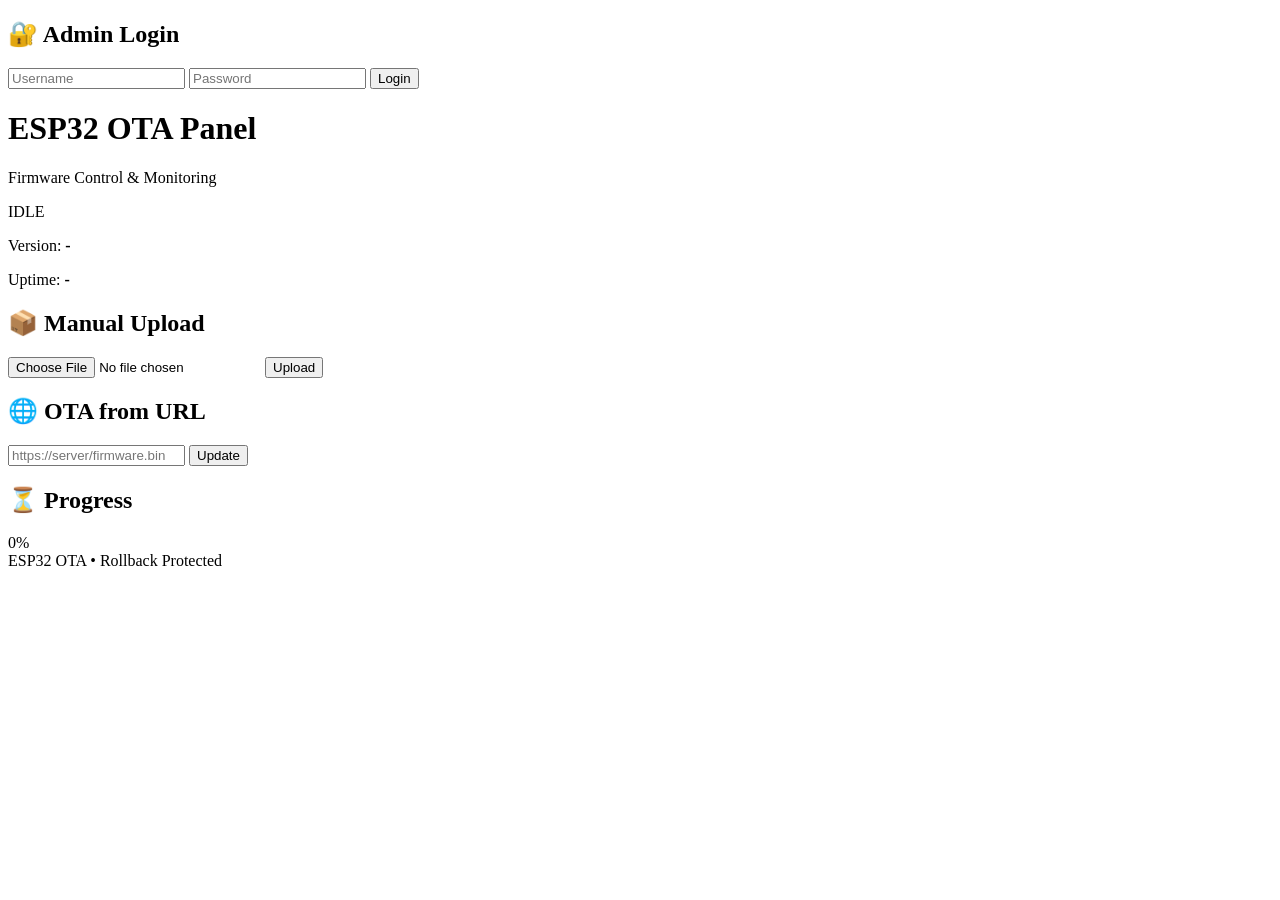
==== data/ota/index.html @ 39aefccc "first commit" ====
<!DOCTYPE html>
<html lang="en">
<head>
<meta charset="UTF-8">
<meta name="viewport" content="width=device-width, initial-scale=1.0">
<title>ESP32 OTA Admin</title>
<link rel="stylesheet" href="/ota/style.css">
</head>
<body>

<div id="login" class="login-box">
  <h2>🔐 Admin Login</h2>
  <input id="user" placeholder="Username">
  <input id="pass" type="password" placeholder="Password">
  <button onclick="login()">Login</button>
  <p id="login-msg"></p>
</div>

<div id="panel" class="container hidden">
  <h1>ESP32 OTA Panel</h1>
  <p class="subtitle">Firmware Control & Monitoring</p>

  <div class="card status">
    <span id="badge">IDLE</span>
    <p>Version: <b id="version">-</b></p>
    <p>Uptime: <b id="uptime">-</b></p>
  </div>

  <div class="card">
    <h2>📦 Manual Upload</h2>
    <input type="file" id="file">
    <button onclick="upload()">Upload</button>
  </div>

  <div class="card">
    <h2>🌐 OTA from URL</h2>
    <input id="url" placeholder="https://server/firmware.bin">
    <button onclick="updateFromURL()">Update</button>
  </div>

  <div class="card">
    <h2>⏳ Progress</h2>
    <div class="progress-box">
      <div id="progress"></div>
    </div>
    <span id="progress-text">0%</span>
  </div>

  <footer>ESP32 OTA • Rollback Protected</footer>
</div>

<script src="/ota/app.js"></script>
</body>
</html>
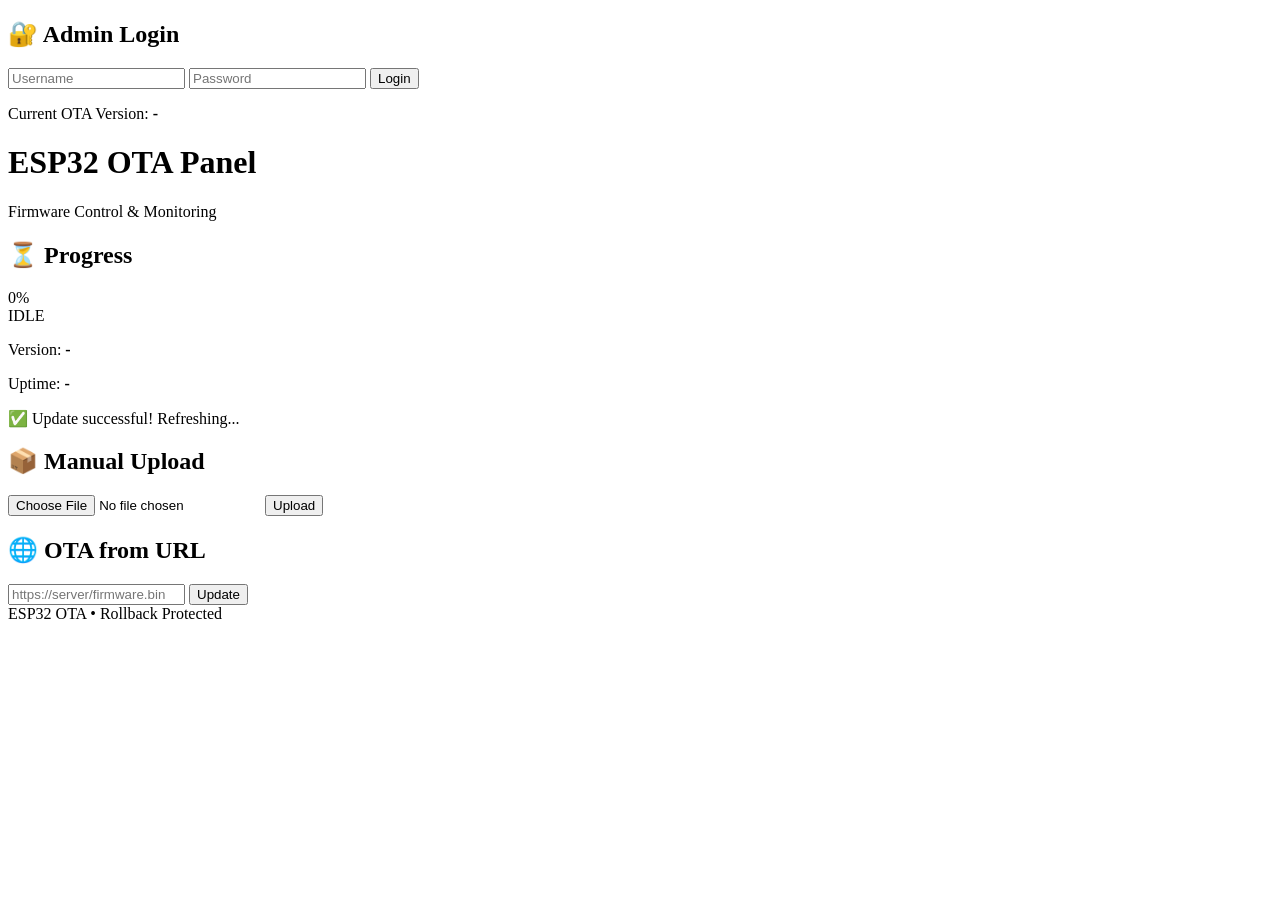
==== commit 52c464d6: "ิิbefor 0.0.3" ====
--- a/data/ota/index.html
+++ b/data/ota/index.html
@@ -10,20 +10,34 @@
 
 <div id="login" class="login-box">
   <h2>🔐 Admin Login</h2>
-  <input id="user" placeholder="Username">
-  <input id="pass" type="password" placeholder="Password">
-  <button onclick="login()">Login</button>
+  <form id="login-form" onsubmit="login(); return false;">
+    <input id="user" placeholder="Username" autocomplete="username">
+    <input id="pass" type="password" placeholder="Password" autocomplete="current-password">
+    <button type="submit">Login</button>
+  </form>
   <p id="login-msg"></p>
+  <p class="version-info">Current OTA Version: <b id="ota-version">-</b></p>
 </div>
 
 <div id="panel" class="container hidden">
   <h1>ESP32 OTA Panel</h1>
   <p class="subtitle">Firmware Control & Monitoring</p>
 
+  <p id="panel-msg" class="hidden"></p> <!-- Added for upload messages -->
+
+  <div class="card">
+    <h2>⏳ Progress</h2>
+    <div class="progress-box">
+      <div id="progress"></div>
+    </div>
+    <span id="progress-text">0%</span>
+  </div>
+
   <div class="card status">
     <span id="badge">IDLE</span>
     <p>Version: <b id="version">-</b></p>
     <p>Uptime: <b id="uptime">-</b></p>
+    <p id="status-msg" class="hidden">✅ Update successful! Refreshing...</p>
   </div>
 
   <div class="card">
@@ -38,14 +52,6 @@
     <button onclick="updateFromURL()">Update</button>
   </div>
 
-  <div class="card">
-    <h2>⏳ Progress</h2>
-    <div class="progress-box">
-      <div id="progress"></div>
-    </div>
-    <span id="progress-text">0%</span>
-  </div>
-
   <footer>ESP32 OTA • Rollback Protected</footer>
 </div>
 
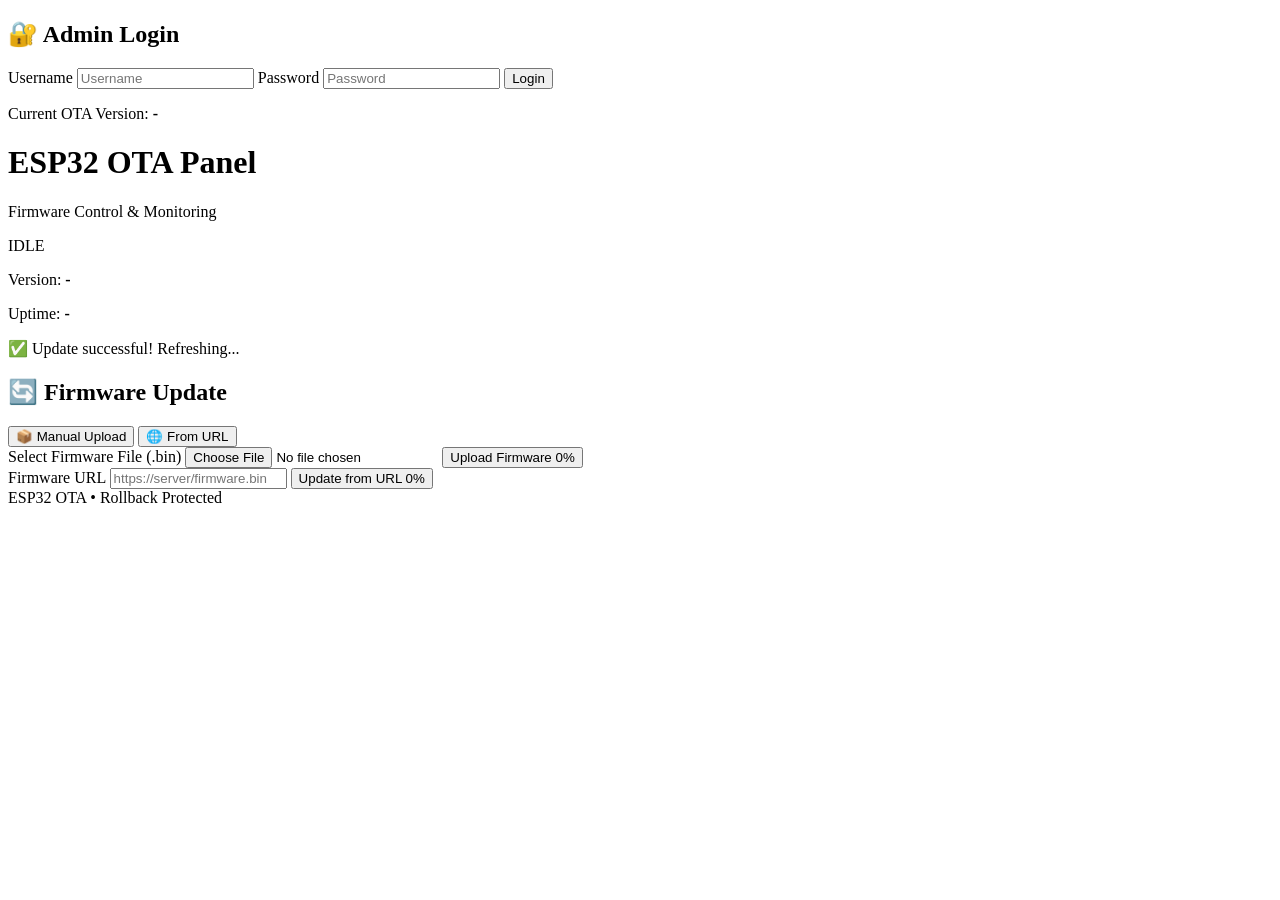
==== commit 20a0cff0: "update ui" ====
--- a/data/ota/index.html
+++ b/data/ota/index.html
@@ -1,55 +1,104 @@
 <!DOCTYPE html>
-<html lang="en">
+<html lang="th">
 <head>
 <meta charset="UTF-8">
 <meta name="viewport" content="width=device-width, initial-scale=1.0">
+<meta name="description" content="ESP32 OTA Firmware Update Panel">
 <title>ESP32 OTA Admin</title>
 <link rel="stylesheet" href="/ota/style.css">
 </head>
 <body>
 
+<!-- Login Screen -->
 <div id="login" class="login-box">
   <h2>🔐 Admin Login</h2>
-  <form id="login-form" onsubmit="login(); return false;">
-    <input id="user" placeholder="Username" autocomplete="username">
-    <input id="pass" type="password" placeholder="Password" autocomplete="current-password">
-    <button type="submit">Login</button>
+  <form id="login-form" onsubmit="handleLogin(event)">
+    <label for="user">Username</label>
+    <input 
+      id="user" 
+      type="text" 
+      placeholder="Username" 
+      autocomplete="username" 
+      aria-label="Username"
+      required
+    >
+    
+    <label for="pass">Password</label>
+    <input 
+      id="pass" 
+      type="password" 
+      placeholder="Password" 
+      autocomplete="current-password"
+      aria-label="Password"
+      required
+    >
+    
+    <button type="submit" id="login-btn">Login</button>
   </form>
-  <p id="login-msg"></p>
+  
+  <div id="login-msg" role="alert" aria-live="polite"></div>
+  
   <p class="version-info">Current OTA Version: <b id="ota-version">-</b></p>
 </div>
 
+<!-- Main Panel -->
 <div id="panel" class="container hidden">
   <h1>ESP32 OTA Panel</h1>
   <p class="subtitle">Firmware Control & Monitoring</p>
 
-  <p id="panel-msg" class="hidden"></p> <!-- Added for upload messages -->
-
-  <div class="card">
-    <h2>⏳ Progress</h2>
-    <div class="progress-box">
-      <div id="progress"></div>
-    </div>
-    <span id="progress-text">0%</span>
-  </div>
-
+  <!-- Status Card -->
   <div class="card status">
     <span id="badge">IDLE</span>
     <p>Version: <b id="version">-</b></p>
     <p>Uptime: <b id="uptime">-</b></p>
-    <p id="status-msg" class="hidden">✅ Update successful! Refreshing...</p>
+    <div id="status-msg" class="hidden message success">✅ Update successful! Refreshing...</div>
   </div>
 
+  <!-- Update Card with Tabs -->
   <div class="card">
-    <h2>📦 Manual Upload</h2>
-    <input type="file" id="file">
-    <button onclick="upload()">Upload</button>
-  </div>
+    <h2>🔄 Firmware Update</h2>
+    
+    <!-- Tab Buttons -->
+    <div class="tabs">
+      <button class="tab-btn active" onclick="switchTab('manual')" id="tab-manual">
+        📦 Manual Upload
+      </button>
+      <button class="tab-btn" onclick="switchTab('url')" id="tab-url">
+        🌐 From URL
+      </button>
+    </div>
 
-  <div class="card">
-    <h2>🌐 OTA from URL</h2>
-    <input id="url" placeholder="https://server/firmware.bin">
-    <button onclick="updateFromURL()">Update</button>
+    <!-- Manual Upload Tab Content -->
+    <div id="content-manual" class="tab-content active">
+      <label for="file">Select Firmware File (.bin)</label>
+      <input 
+        type="file" 
+        id="file" 
+        accept=".bin"
+        aria-label="Firmware file"
+      >
+      <button onclick="handleUpload()" id="upload-btn" class="update-btn">
+        <span class="btn-text">Upload Firmware</span>
+        <span class="btn-progress hidden">0%</span>
+      </button>
+      <div id="upload-msg" role="alert" aria-live="polite"></div>
+    </div>
+
+    <!-- URL Update Tab Content -->
+    <div id="content-url" class="tab-content hidden">
+      <label for="url">Firmware URL</label>
+      <input 
+        id="url" 
+        type="url"
+        placeholder="https://server/firmware.bin"
+        aria-label="Firmware URL"
+      >
+      <button onclick="handleUpdateFromURL()" id="url-btn" class="update-btn">
+        <span class="btn-text">Update from URL</span>
+        <span class="btn-progress hidden">0%</span>
+      </button>
+      <div id="url-msg" role="alert" aria-live="polite"></div>
+    </div>
   </div>
 
   <footer>ESP32 OTA • Rollback Protected</footer>
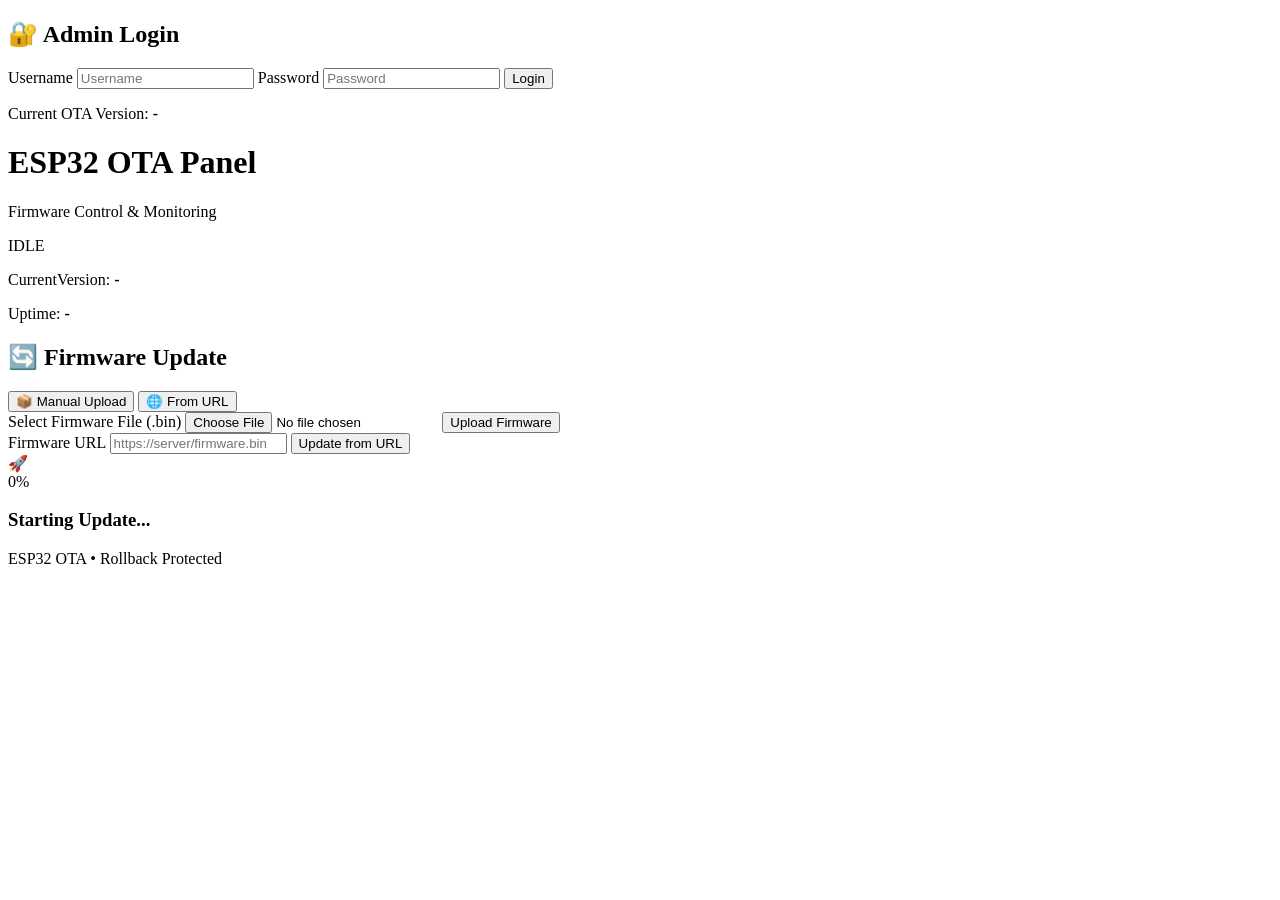
==== commit 90b4475c: "fixed web ui" ====
--- a/data/ota/index.html
+++ b/data/ota/index.html
@@ -4,8 +4,8 @@
 <meta charset="UTF-8">
 <meta name="viewport" content="width=device-width, initial-scale=1.0">
 <meta name="description" content="ESP32 OTA Firmware Update Panel">
-<title>ESP32 OTA Admin</title>
-<link rel="stylesheet" href="/ota/style.css">
+<title>ESP32 OTA Admin v3</title>
+<link rel="stylesheet" href="/ota/style.css?v=3">
 </head>
 <body>
 
@@ -49,9 +49,8 @@
   <!-- Status Card -->
   <div class="card status">
     <span id="badge">IDLE</span>
-    <p>Version: <b id="version">-</b></p>
+    <p>CurrentVersion: <b id="version">-</b></p>
     <p>Uptime: <b id="uptime">-</b></p>
-    <div id="status-msg" class="hidden message success">✅ Update successful! Refreshing...</div>
   </div>
 
   <!-- Update Card with Tabs -->
@@ -77,15 +76,12 @@
         accept=".bin"
         aria-label="Firmware file"
       >
-      <button onclick="handleUpload()" id="upload-btn" class="update-btn">
-        <span class="btn-text">Upload Firmware</span>
-        <span class="btn-progress hidden">0%</span>
-      </button>
+      <button onclick="handleUpload()" id="upload-btn" class="update-btn">Upload Firmware</button>
       <div id="upload-msg" role="alert" aria-live="polite"></div>
     </div>
 
     <!-- URL Update Tab Content -->
-    <div id="content-url" class="tab-content hidden">
+    <div id="content-url" class="tab-content">
       <label for="url">Firmware URL</label>
       <input 
         id="url" 
@@ -93,17 +89,27 @@
         placeholder="https://server/firmware.bin"
         aria-label="Firmware URL"
       >
-      <button onclick="handleUpdateFromURL()" id="url-btn" class="update-btn">
-        <span class="btn-text">Update from URL</span>
-        <span class="btn-progress hidden">0%</span>
-      </button>
+      <button onclick="handleUpdateFromURL()" id="url-btn" class="update-btn">Update from URL</button>
       <div id="url-msg" role="alert" aria-live="polite"></div>
+    </div>
+  </div>
+
+  <!-- Progress Container (Hidden by default) -->
+  <div id="progress-container" class="card hidden">
+    <div class="progress-icon-wrapper">
+      <div class="progress-icon">🚀</div>
+      <div class="ripple"></div>
+    </div>
+    <div id="progress-percent">0%</div>
+    <h3 id="progress-status">Starting Update...</h3>
+    <div class="progress-box">
+      <div id="progress-bar"></div>
     </div>
   </div>
 
   <footer>ESP32 OTA • Rollback Protected</footer>
 </div>
 
-<script src="/ota/app.js"></script>
+<script src="/ota/app.js?v=3"></script></script>
 </body>
 </html>
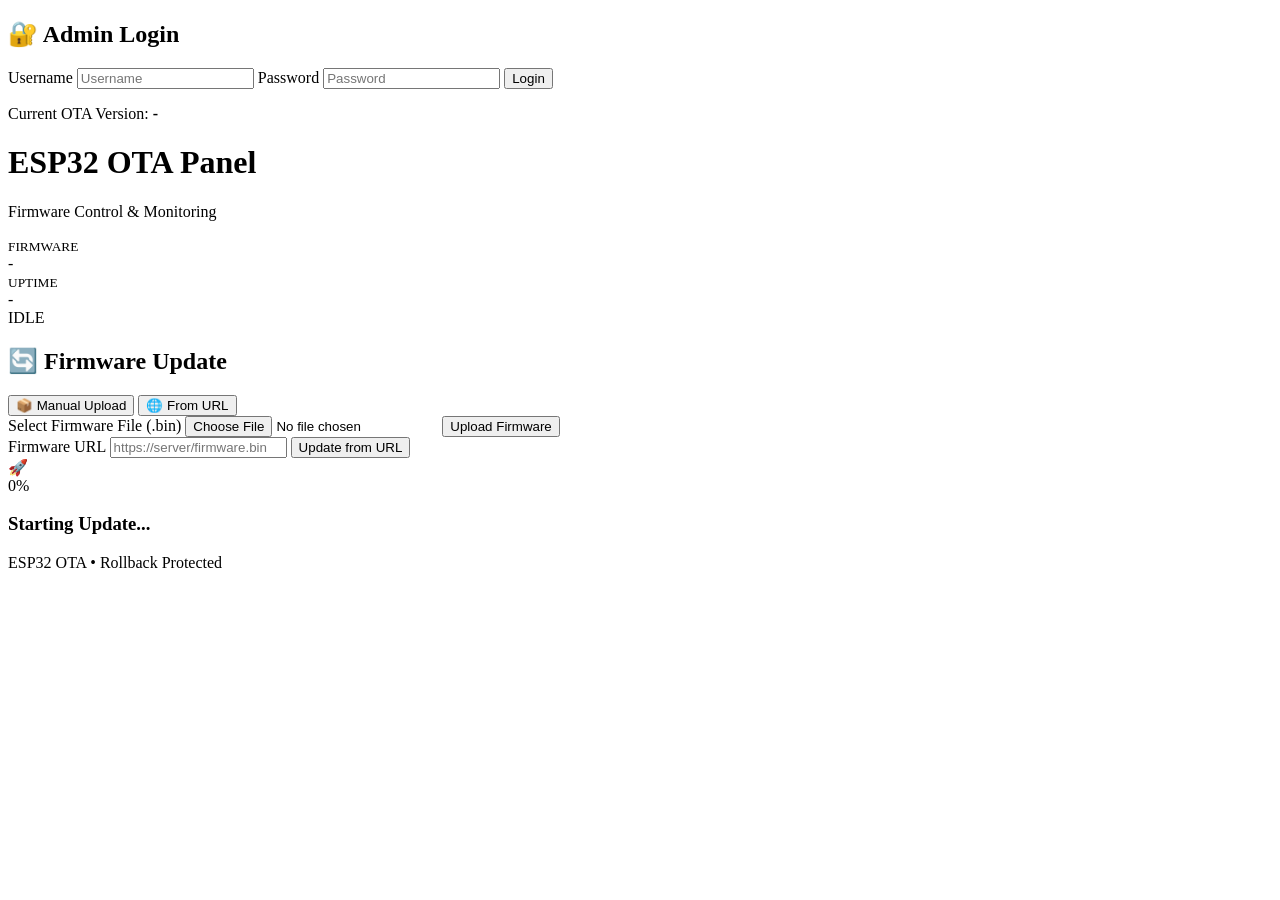
==== commit 8f4a109d: "OTA UI 0.0.1" ====
--- a/data/ota/index.html
+++ b/data/ota/index.html
@@ -4,7 +4,7 @@
 <meta charset="UTF-8">
 <meta name="viewport" content="width=device-width, initial-scale=1.0">
 <meta name="description" content="ESP32 OTA Firmware Update Panel">
-<title>ESP32 OTA Admin v3</title>
+<title>ESP32 OTA Admin UI 0.0.1</title>
 <link rel="stylesheet" href="/ota/style.css?v=3">
 </head>
 <body>
@@ -47,10 +47,20 @@
   <p class="subtitle">Firmware Control & Monitoring</p>
 
   <!-- Status Card -->
-  <div class="card status">
-    <span id="badge">IDLE</span>
-    <p>CurrentVersion: <b id="version">-</b></p>
-    <p>Uptime: <b id="uptime">-</b></p>
+  <!-- Status Card -->
+  <div class="card status-grid">
+    <div class="status-item">
+      <small>FIRMWARE</small>
+      <div id="version" class="big-text">-</div>
+    </div>
+    <div class="status-divider"></div>
+    <div class="status-item">
+      <small>UPTIME</small>
+      <div id="uptime" class="mono-text">-</div>
+    </div>
+    <div class="status-item badge-container">
+      <span id="badge">IDLE</span>
+    </div>
   </div>
 
   <!-- Update Card with Tabs -->
